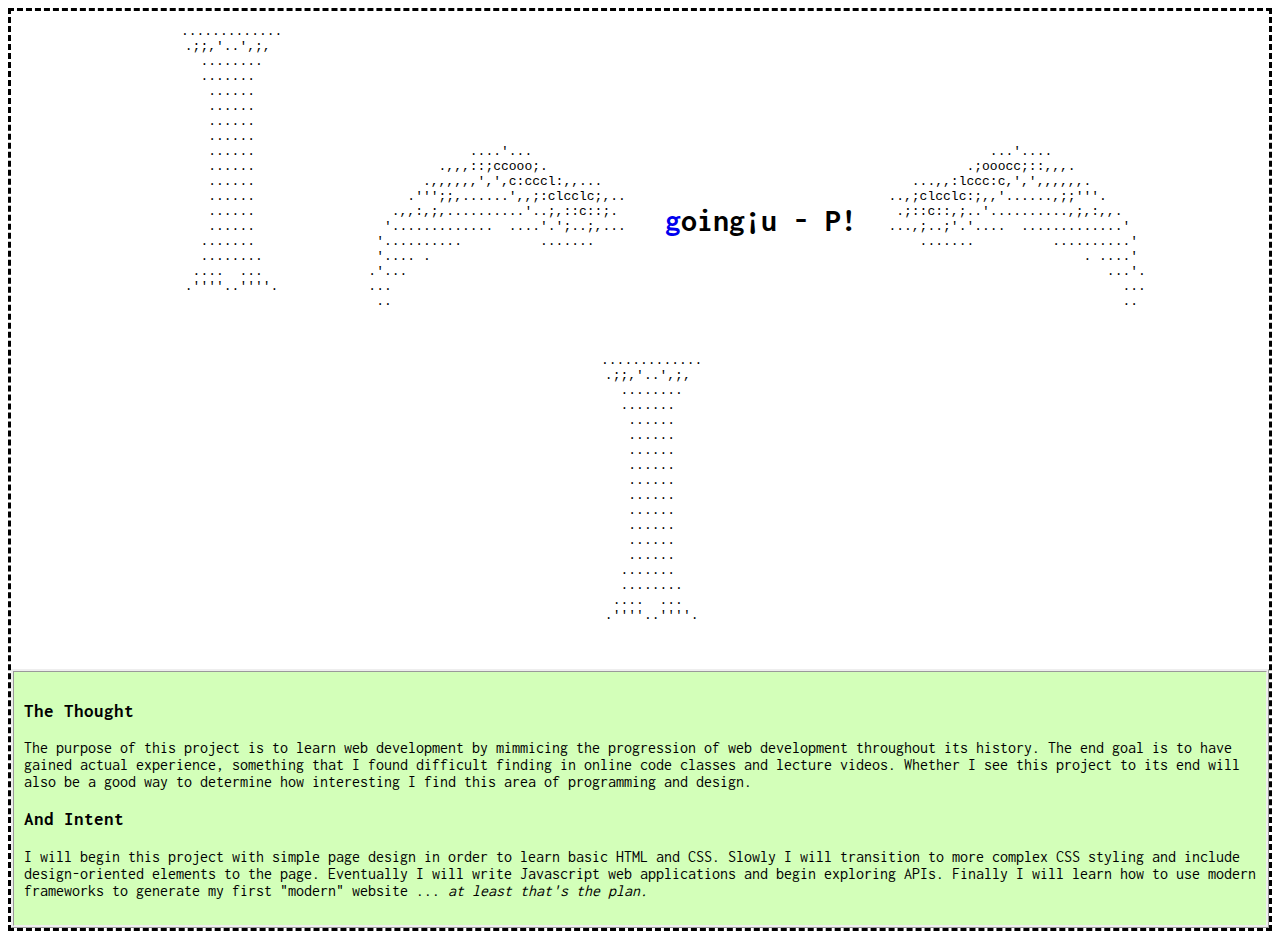
==== index.html @ 4ba5dbd5 "Add Page One (Crap)" ====
<!DOCTYPE html>
<head>
    <meta charset="utf-8">
    <link rel="stylesheet" href="styles/main.css">
    <link href="https://fonts.googleapis.com/css?family=Inconsolata" rel="stylesheet">
    <title>¡u - P!</title>

</head>

<body class="home-page">
      <div class="asci"><pre>
          .............       
          .;;,'..',;,        
            ........         
            .......          
             ......          
             ......          
             ......          
             ......          
             ......          
             ......          
             ......          
             ......          
             ......          
             ......          
            .......          
            ........         
           ....  ...         
          .''''..''''.       
   
        </pre></div>
    <div class="asci"><pre>                ....'...                
            .,,,::;ccooo;.              
          .,,,,,,',',c:cccl:,,...       
        .''';;,......',,;:clcclc;,..    
      .,,:,;,..........'..;,::c::;.     
     '.............  ....'.';..;,...    
    '..........          .......        
    '.... .                             
   .'...                                
   ...                                  
    ..                                  
    
</pre></div>

<h1 class="asci"><a href="one/index.html" title="A Blast from the Past">g</a>oing¡u - P!</h1>

    <div class="asci"><pre>                ...'....                
            .;ooocc;::,,,.            
     ...,,:lccc:c,',',,,,,,.          
  ..,;clcclc:;,,'......,;;'''.        
   .;::c::,;..'..........,;,:,,.      
  ...,;..;'.'....  .............'     
      .......          ..........'    
                           . ....'    
                              ...'.   
                                ...   
                                ..    
                                  </pre></div>
<div class="asci"><pre>
          .............       
          .;;,'..',;,        
            ........         
            .......          
             ......          
             ......          
             ......          
             ......          
             ......          
             ......          
             ......          
             ......          
             ......          
             ......          
            .......          
            ........         
           ....  ...         
          .''''..''''.       
   
        </pre></div>
                                 


<div class="home-desc">

  <h3>The Thought</h3>
  <p>The purpose of this project is to learn web development by mimmicing the progression of web development throughout its history. The end goal is to have gained actual experience, something that I found difficult finding in online code classes and lecture videos. Whether I see this project to its end will also be a good way to determine how interesting I find this area of programming and design. </p>


  <h3>And Intent</h3>
  <p>
  I will begin this project with simple page design in order to learn basic HTML and CSS. Slowly I will transition to more complex CSS styling and include design-oriented elements to the page. Eventually I will write Javascript web applications and begin exploring APIs. Finally I will learn how to use modern frameworks to generate my first "modern" website   ... <em>at least that's the plan.</em> 
</p>


</div>

</body>
---- styles/main.css ----
.asci {
    margin: 0 auto;
    display: inline-block;
    overflow: hidden;
}

h1.asci{
    vertical-align: 100px;
}
body.home-page {
    text-align: center;    
    border-style: dashed;
    font-family: 'Inconsolata', monospace;
}
.home-desc {
    text-align: left;
    padding: 10px;
}

#home {
    background-image: url("../images/banner-background.jpg");
    min-height: 1000px;
}


.banner{
    display: flex;
    flex-wrap: wrap-reverse;
    justify-content: center;
}

.home-desc{
    border-style: ridge;
    background-color: rgba(94, 255, 0, 0.274); 
}

.home-desc-odd{
    font-family: 'Six Caps', sans-serif;
    font-size: 120px;
    font: bolder;
    min-height: 300px;
    color: white;
    font-stretch: extra-expanded;
    text-align: center;
    background-image: url(../images/banner-background-text.png);
    background-position: 40px;
}

.home-desc-odder{
    background: yellow;
    font-family: 'IM Fell Great Primer', serif;
    font-size: 200%;
}

.ad3 {
    border-radius: 15px;
    -webkit-transition: -webkit-transform .8s ease-in-out;
            transition:         transform .8s ease-in-out;
  }
.ad3:hover {
    -webkit-transform: rotate(360deg);
            transform: rotate(360deg);
  }

#galaxy {
    background-image: url("../images/starry.jpg");
    min-height: 1000px;
    color: rgb(255, 243, 136);
    font-family: 'Trebuchet MS', 'Lucida Sans Unicode', 'Lucida Grande', 'Lucida Sans', Arial, sans-serif;
    font-size: 20px;
    text-shadow: -.5px 0 yellow, 0 .5px yellow, .5px 0 yellow, 0 -.5px yellow;  
}

.solar-system{
    padding-top: 50px;
}

.earth {
    display: inline-flex;
    position: absolute;
    right: 20px;
    width: 1200px;
  }

.mars {
    display: inline-flex;
    position: absolute;
    top: 1800px;
    left: 30px;
    padding: 30px;
}

.saturn {
    display: inline-flex;
    position: absolute;
    top: 2150px;
    right: 30px;
    width: 80%;
}
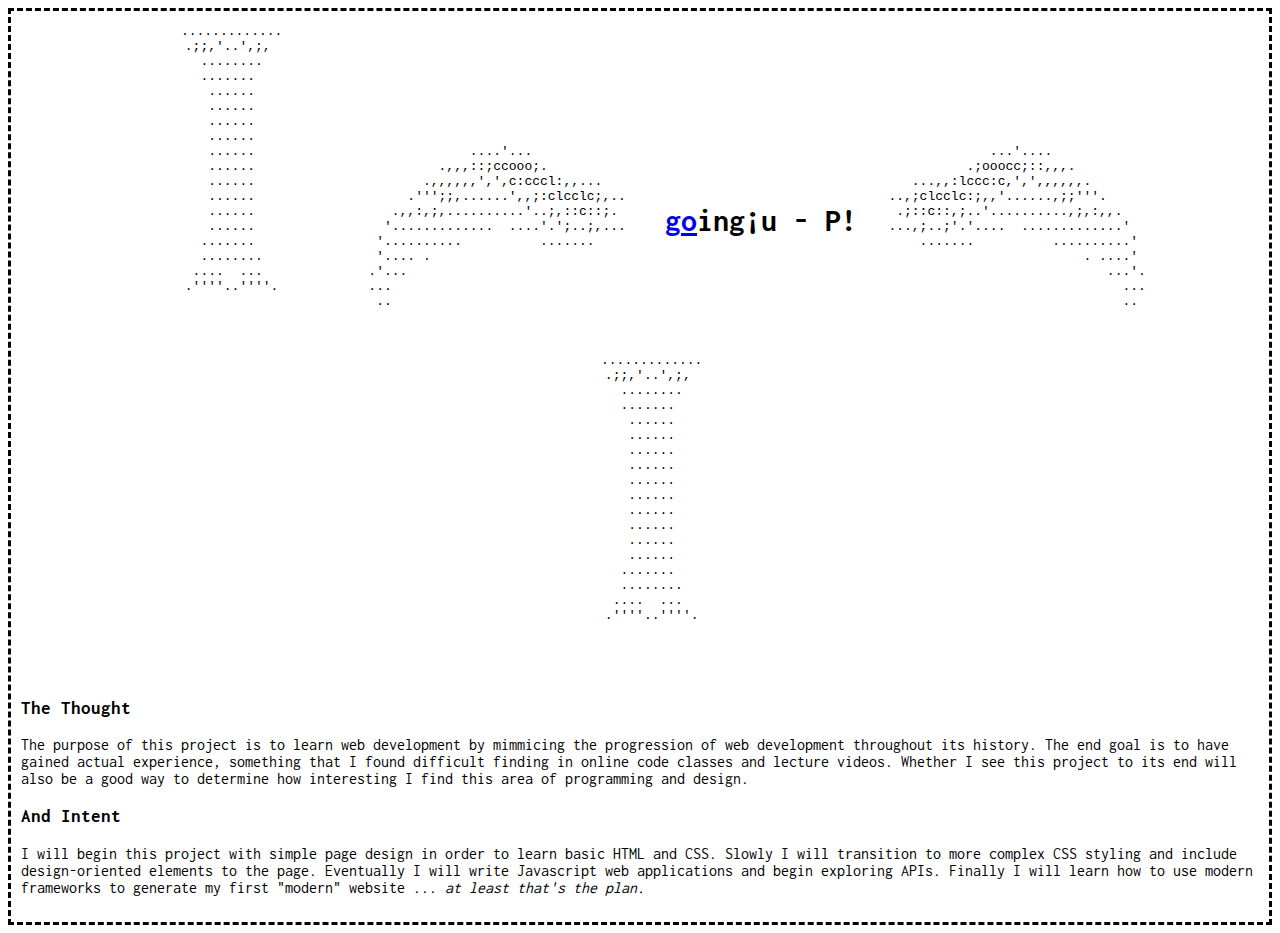
==== commit 0cd34d11: "Moved project one img and css into own folder. Started project two." ====
--- a/index.html
+++ b/index.html
@@ -1,7 +1,9 @@
 <!DOCTYPE html>
 <head>
     <meta charset="utf-8">
-    <link rel="stylesheet" href="styles/main.css">
+    <meta name="author" content="Russell Boone">
+    <meta name="description" content="An incredibly poor exmaple of an aspiring Junior Developer in tech.">
+    <link rel="stylesheet" href="one/css/main.css">
     <link href="https://fonts.googleapis.com/css?family=Inconsolata" rel="stylesheet">
     <title>¡u - P!</title>
 
@@ -43,7 +45,7 @@
     
 </pre></div>
 
-<h1 class="asci"><a href="one/index.html" title="A Blast from the Past">g</a>oing¡u - P!</h1>
+<h1 class="asci"><a href="one/index.html" title="A Blast from the Past">g</a><a href="two/index.html" title="Will Turn You Back">o</a>ing¡u - P!</h1>
 
     <div class="asci"><pre>                ...'....                
             .;ooocc;::,,,.            
@@ -81,7 +83,7 @@
                                  
 
 
-<div class="home-desc">
+<div class="home-text">
 
   <h3>The Thought</h3>
   <p>The purpose of this project is to learn web development by mimmicing the progression of web development throughout its history. The end goal is to have gained actual experience, something that I found difficult finding in online code classes and lecture videos. Whether I see this project to its end will also be a good way to determine how interesting I find this area of programming and design. </p>
--- a/one/css/main.css
+++ b/one/css/main.css
@@ -0,0 +1,177 @@
+.asci {
+    margin: 0 auto;
+    display: inline-block;
+    overflow: hidden;
+}
+
+h1.asci{
+    vertical-align: 100px;
+}
+body.home-page {
+    text-align: center;    
+    border-style: dashed;
+    font-family: 'Inconsolata', monospace;
+}
+.home-text {
+    text-align: left;
+    padding: 10px;
+}
+
+#home {
+    background-image: url("../img/banner-background.jpg");
+    min-height: 1000px;
+}
+
+.entire-body{
+    border-style: double;
+    border-width: 5px;
+    margin: 5px;
+}
+.banner{
+    display: flex;
+    flex-wrap: wrap-reverse;
+    justify-content: center;
+}
+
+.home-desc{
+    border-style: ridge;
+    background-color: rgba(94, 255, 0, 0.274); 
+}
+
+.home-desc-odd{
+    font-family: 'Six Caps', sans-serif;
+    font-size: 120px;
+    font: bolder;
+    min-height: 300px;
+    color: white;
+    font-stretch: extra-expanded;
+    text-align: center;
+    background-image: url(../img/banner-background-text.png);
+    background-position: 40px;
+}
+
+.home-desc-odder{
+    background: yellow;
+    font-family: 'IM Fell Great Primer', serif;
+    font-size: 200%;
+}
+
+.ad3 {
+    border-radius: 15px;
+    -webkit-transition: -webkit-transform .8s ease-in-out;
+            transition:         transform .8s ease-in-out;
+  }
+.ad3:hover {
+    -webkit-transform: rotate(360deg);
+            transform: rotate(360deg);
+  }
+
+#galaxy {
+    background-image: url("../img/starry.jpg");
+    min-height: 1000px;
+    color: rgb(255, 243, 136);
+    font-family: 'Trebuchet MS', 'Lucida Sans Unicode', 'Lucida Grande', 'Lucida Sans', Arial, sans-serif;
+    font-size: 20px;
+    text-shadow: -.5px 0 yellow, 0 .5px yellow, .5px 0 yellow, 0 -.5px yellow;  
+    border: dotted;
+}
+
+.solar-system{
+    padding-top: 50px;
+}
+
+.earth {
+    display: inline-flex;
+    position: absolute;
+    right: 20px;
+    width: 1200px;
+  }
+
+.mars {
+    display: inline-flex;
+    position: absolute;
+    top: 1800px;
+    left: 30px;
+    padding: 30px;
+}
+
+.saturn {
+    display: inline-flex;
+    position: absolute;
+    top: 2150px;
+    right: 30px;
+    width: 80%;
+}
+
+.quiz{
+    background-color: aqua;
+    min-height: 1000px;
+    border: 40px solid transparent;
+    border-image: url("../img/hunk.jpg") 60 round ;
+    background: url("../img/hunk.jpg");
+    color: purple;
+    font-size: 38px;
+    font-stretch: extra-expanded;
+    -webkit-text-stroke: 2px white;
+    text-align: center;
+
+}
+
+.god-container {
+    position: absolute;
+    width: 100%;
+  }
+  
+.god{
+    border: 10px solid gold;
+    height: auto;
+    border-radius: 50%;
+    width: 40%;
+    display: inline-block;
+    margin: 0 auto;
+    
+}
+
+.overlay {
+    position: absolute;
+    bottom: 0;
+    left: 0;
+    right: 0;
+    background-image: url(../img/hunk.jpg);
+    overflow: hidden;
+    width: 100%;
+    height: 0;
+    transition: 5s ease;
+  }
+  
+  .god-container:hover .overlay {
+    height: 100%;
+
+  }
+  
+  .text {
+    white-space: pre-wrap; 
+    color: rgb(9, 81, 153);
+    font-family: 'Inconsolata', monospace;
+    font-size: 80px;
+    position: absolute;
+    overflow: hidden;
+    top: 50%;
+    left: 50%;
+    transform: translate(-50%, -50%);
+    -ms-transform: translate(-50%, -50%);
+  }
+
+  .white-space{
+      height: 5000px;
+
+  }
+  .construction{
+    display: block;
+    margin-left: auto;
+    margin-right: auto;
+    width: 100%;
+  }
+
+
+
